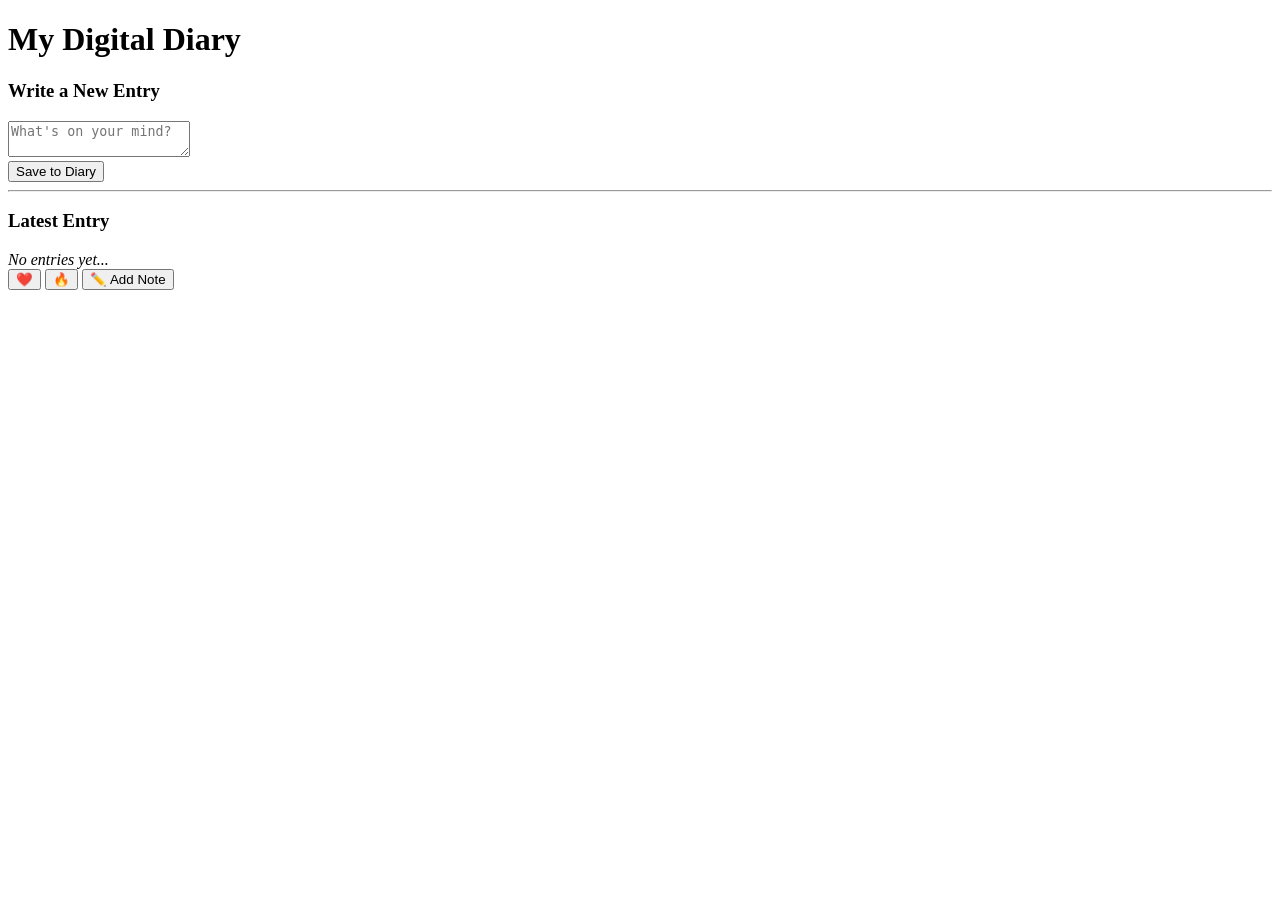
==== index.html @ 06b25c8e "Update index.html" ====
<!DOCTYPE html>
<html lang="en">
<head>
    <meta charset="UTF-8">
    <title>My Digital Diary</title>
    <link rel="stylesheet" href="style.css">
</head>
<body>

    <div class="book-shell">
        
        <h1>My Digital Diary</h1>

        <div class="page" id="write-page">
            <h3>Write a New Entry</h3>
            <textarea id="entry-input" placeholder="What's on your mind?"></textarea>
            <br>
            <button id="save-btn">Save to Diary</button>
        </div>

        <hr> <div class="page" id="read-page">
            <h3>Latest Entry</h3>
            <div id="entry-display">
                <em>No entries yet...</em>
            </div>
            
            <div class="reactions">
                <button>❤️</button>
                <button>🔥</button>
                <button>✏️ Add Note</button>
            </div>
        </div>

    </div>

    <script src="script.js"></script>
</body>
</html>
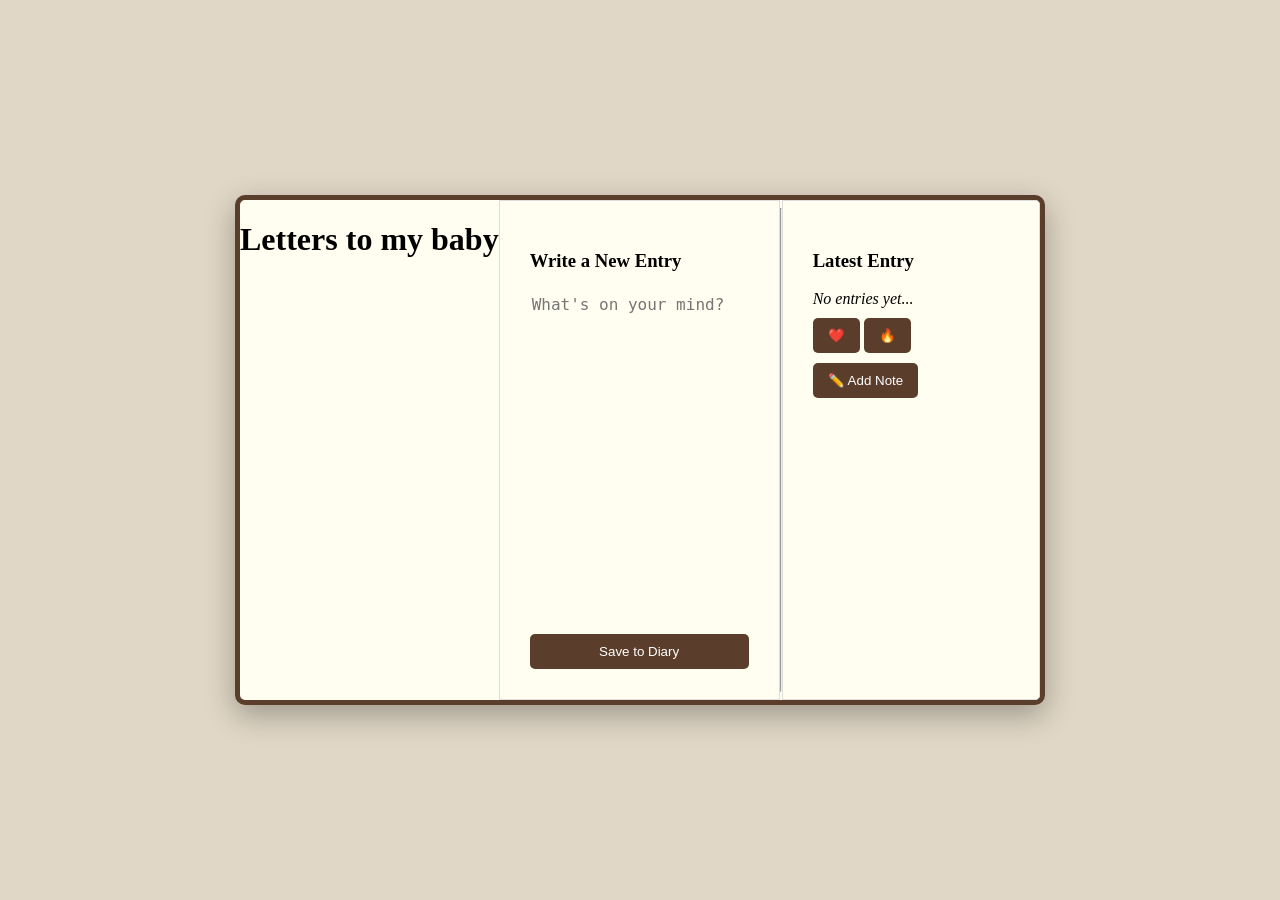
==== commit 1a1ccf94: "Update index.html" ====
--- a/index.html
+++ b/index.html
@@ -2,14 +2,15 @@
 <html lang="en">
 <head>
     <meta charset="UTF-8">
-    <title>My Digital Diary</title>
+    <title>Letters to my baby</title>
     <link rel="stylesheet" href="style.css">
 </head>
 <body>
 
     <div class="book-shell">
         
-        <h1>My Digital Diary</h1>
+        <h1>Letters to my baby 
+        </h1>
 
         <div class="page" id="write-page">
             <h3>Write a New Entry</h3>
@@ -36,3 +37,4 @@
     <script src="script.js"></script>
 </body>
 </html>
+
--- a/style.css
+++ b/style.css
@@ -0,0 +1,57 @@
+/* 1. The Background: Makes the whole screen look nice */
+body {
+    background-color: #e0d7c6; /* A soft, paper-like tan */
+    display: flex;
+    justify-content: center;
+    align-items: center;
+    height: 100vh;
+    margin: 0;
+    font-family: 'Georgia', serif; /* A classic "book" font */
+}
+
+/* 2. The Book Shell: The main container */
+.book-shell {
+    background-color: #fffef0; /* Slightly off-white for pages */
+    width: 800px;
+    height: 500px;
+    display: flex; /* This puts the pages side-by-side! */
+    box-shadow: 0 10px 30px rgba(0,0,0,0.3); /* Adds a shadow for depth */
+    border: 5px solid #5a3e2b; /* A wooden or leather-like border */
+    border-radius: 10px;
+    overflow: hidden;
+}
+
+/* 3. The Pages: Styling the left and right sides */
+.page {
+    flex: 1; /* Makes each page take up exactly half the space */
+    padding: 30px;
+    border: 1px solid #ddd;
+    display: flex;
+    flex-direction: column;
+}
+
+/* 4. The Inputs: Styling the "Writing" area */
+textarea {
+    flex-grow: 1; /* Makes the box fill the page height */
+    border: none;
+    background: transparent;
+    line-height: 1.6;
+    font-size: 16px;
+    resize: none; /* Prevents the user from dragging the corner */
+    outline: none; /* Removes the blue border when typing */
+}
+
+/* 5. The Buttons: Making them look clickable */
+button {
+    background-color: #5a3e2b;
+    color: white;
+    border: none;
+    padding: 10px 15px;
+    border-radius: 5px;
+    cursor: pointer;
+    margin-top: 10px;
+}
+
+button:hover {
+    background-color: #7a5a41; /* Changes color when you hover over it */
+}
